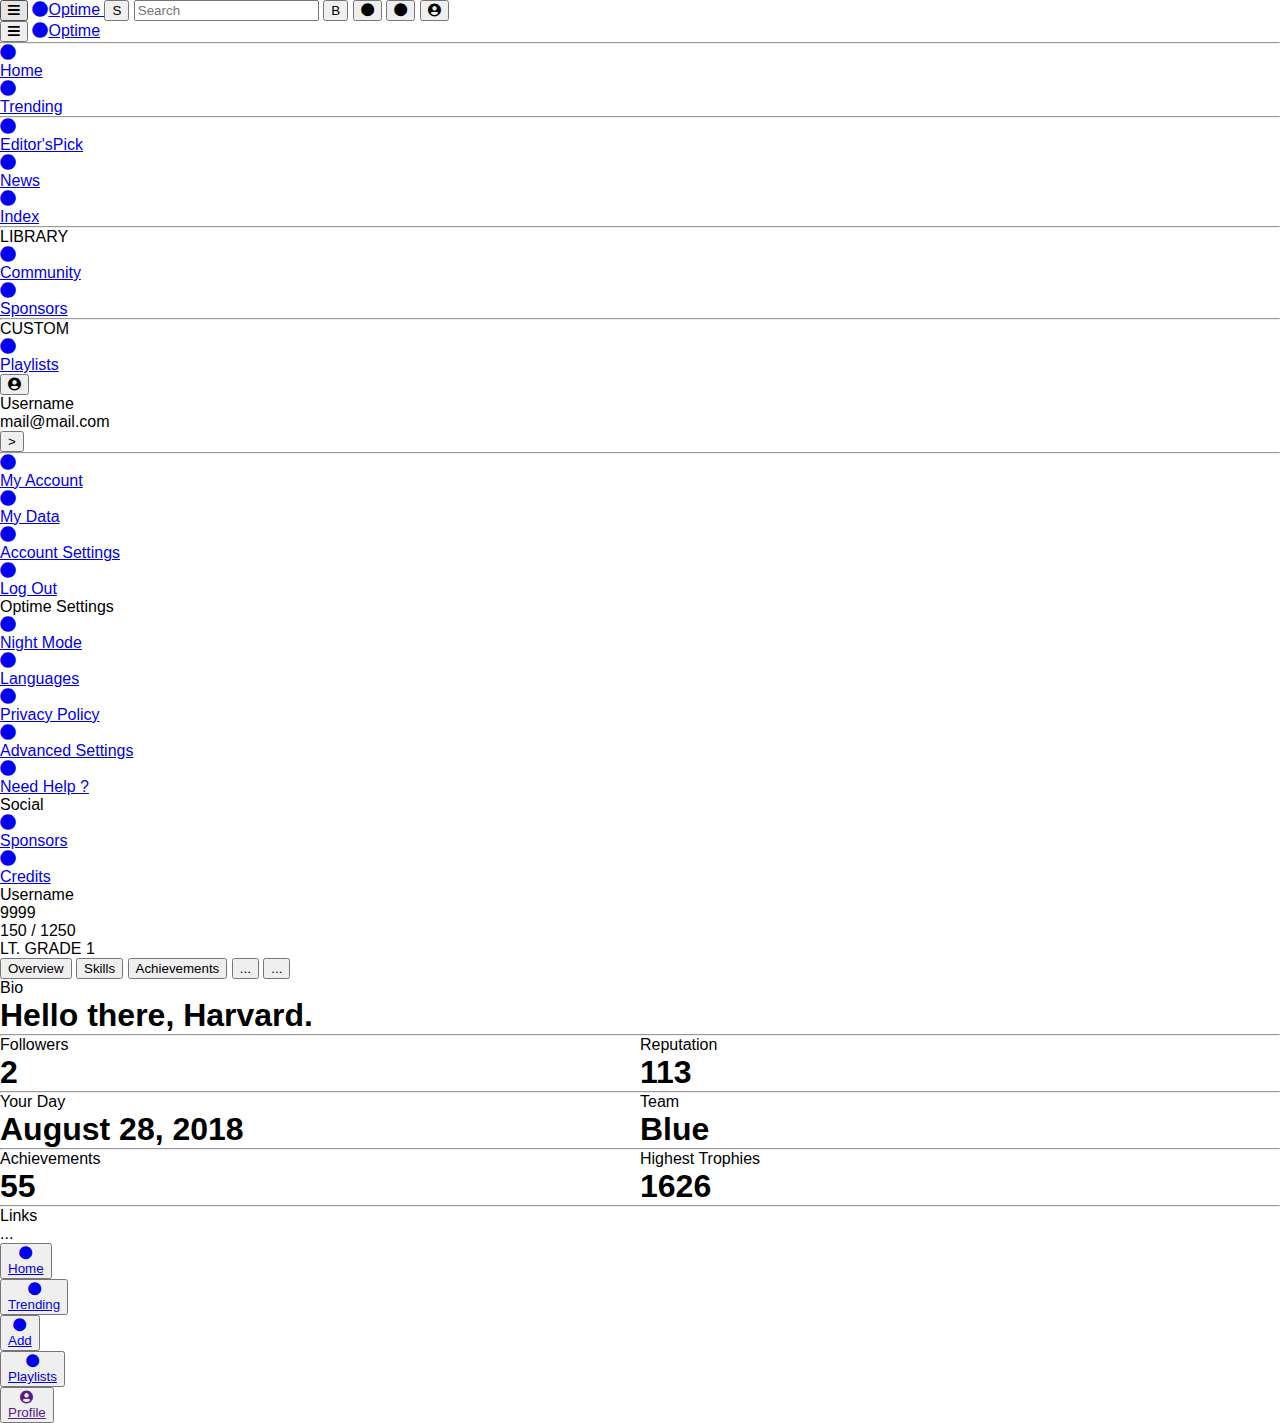
==== WebFiles/html/profile.html @ dbeeae9d "HTML from scratch" ====
﻿<!DOCTYPE html>
<html lang="en">
<head>
    <meta charset="UTF-8">
    <meta name="viewport" content="width=device-width, initial-scale=1.0">
    <meta http-equiv="X-UA-Compatible" content="ie=edge">
	
    <link rel="stylesheet" href="../css/interface.css" type="text/css" media="screen" />
    <link rel="stylesheet" href="../css/profile.css"   type="text/css" media="screen" />
    
    <link rel="stylesheet" href="https://use.fontawesome.com/releases/v5.6.3/css/all.css">

    <title>Profile | WebApp_Skeleton3</title>
</head>

<style>
    
</style>

<body>
    <!-- NavBar (top) -->
    <nav id="topNavBar" class="topNavBar">
		<lhs>
			<button class="navBarButton" onclick="toggleMenuBar(1)"><i class="fas fa-bars openSidebarButton"></i></button>
			<a href="../index.html" id="logoContainer">
				<i id="opLogoIcon" class="fas fa-circle"></i>Optime
            </a>
		</lhs>
				
		<button id="search" class="searchButton">S</button>
  		<input type="text" placeholder="Search">
		<button id="bookmark" class="searchButton">B</button>

		<rhs>
			<button class="navBarButton"><i class="fas fa-circle"></i></button>
			<button class="navBarButton"><i class="fas fa-circle"></i></button>
			<button class="navBarButton" onclick="toggleUserBar(1)"><i class="fas fa-user-circle"></i></button>
		</rhs>
    </nav>
	
    <!-- Menu Bar (left) -->
    <div id="menuBar" class="sideNavBar">
		<header>
			<button class="navBarButton" onclick="toggleMenuBar(0)"><i class="fas fa-bars openSidebarButton"></i></button>
			<a href="../index.html" id="logoContainer">
				<i id="opLogoIcon" class="fas fa-circle"></i>Optime <!-- BUG : Text squished on animation -->
            </a>
		</header>
        <hr class="sidebarSeperator">

        <a href="../index.html" class="sidebarCell">
            <i class="dockButtonIcon fas fa-circle"></i><div class="sectionText">Home</div>
        </a>
        <a href="trending.html" class="sidebarCell">
            <i class="dockButtonIcon fas fa-circle"></i><div class="sectionText">Trending</div>
        </a>
        <hr class="sidebarSeperator">

        <a href="editorspick.html" class="sidebarCell">
            <i class="dockButtonIcon fas fa-circle"></i><div class="sectionText">Editor'sPick</div> <!-- BUG : Text squished on animation with space -->
        </a>
        <a href="news.html" class="sidebarCell">
            <i class="dockButtonIcon fas fa-circle"></i><div class="sectionText">News</div>
        </a>
        <a href="courses_index.html" class="sidebarCell">
            <i class="dockButtonIcon fas fa-circle"></i><div class="sectionText">Index</div>
        </a>
        <hr class="sidebarSeperator">

        <div class="sideBarSectionTitle">LIBRARY</div>
        <a href="community.html" class="sidebarCell">
            <i class="dockButtonIcon fas fa-circle"></i><div class="sectionText">Community</div>
        </a>
        <a href="sponsors.html" class="sidebarCell">
            <i class="dockButtonIcon fas fa-circle"></i><div class="sectionText">Sponsors</div>
        </a>
        <hr class="sidebarSeperator">

        <div class="sideBarSectionTitle">CUSTOM</div>
        <a href="playlists.html" class="sidebarCell">
            <i class="dockButtonIcon fas fa-circle"></i><div class="sectionText">Playlists</div>
        </a>
    </div>
	<div id="menuBarFogScreen" class="fogScreen" onclick="toggleMenuBar(0)"></div>
	
	<!-- User Bar (right) -->
    <div id="userBar" class="sideNavBar">
		<userSection>
			<button class="navBarButton" style="grid-area: profilePicture;" onclick="toggleUserBar(1)"><i class="fas fa-user-circle"></i></button>
			<div class="userBarUsername">Username</div>
			<div class="userBarMail">mail@mail.com</div>
			<button class="userBarExit" onclick="toggleUserBar(0)">></button>
		</userSection>
        <hr class="sidebarSeperator">

        <a href="profile.html" class="sidebarCell">
            <i class="dockButtonIcon fas fa-circle"></i><div class="sectionText">My Account</div>
        </a>
        <a href="trending.html" class="sidebarCell">
            <i class="dockButtonIcon fas fa-circle"></i><div class="sectionText">My Data</div>
        </a>
        <a href="#" class="sidebarCell">
            <i class="dockButtonIcon fas fa-circle"></i><div class="sectionText">Account Settings</div>
        </a>
        <a href="#" class="sidebarCell">
            <i class="dockButtonIcon fas fa-circle"></i><div class="sectionText">Log Out</div>
        </a>

        <div class="sideBarSectionTitle">Optime Settings</div>
        <a href="#" class="sidebarCell">
            <i class="dockButtonIcon fas fa-circle"></i><div class="sectionText">Night Mode</div>
        </a>
	    <a href="#" class="sidebarCell">
            <i class="dockButtonIcon fas fa-circle"></i><div class="sectionText">Languages</div>
        </a>
	    <a href="#" class="sidebarCell">
            <i class="dockButtonIcon fas fa-circle"></i><div class="sectionText">Privacy Policy</div>
        </a>
	    <a href="#" class="sidebarCell">
            <i class="dockButtonIcon fas fa-circle"></i><div class="sectionText">Advanced Settings</div>
        </a>
	    <a href="#" class="sidebarCell">
            <i class="dockButtonIcon fas fa-circle"></i><div class="sectionText">Need Help ?</div>
        </a>
		<div class="sideBarSectionTitle">Social</div>
        	<a href="#" class="sidebarCell">
            <i class="dockButtonIcon fas fa-circle"></i><div class="sectionText">Sponsors</div>
        </a>
	    <a href="#" class="sidebarCell">
            <i class="dockButtonIcon fas fa-circle"></i><div class="sectionText">Credits</div>
        </a>
    </div>
	<div id="userBarFogScreen" class="fogScreen" onclick="toggleUserBar(0)"></div>

    <!-- Profile Main Content -->
    <main>

        <div class="profileHeader">
			<div class="profileHeaderInfo">
				<div class="profilePicture"></div>
				
				<div class="usernameLabel">
					<div class="profileGradeIcon"></div>
					<div class="username">Username</div>	
				</div>
						
				<div class="trophiesLabel">
					<div class="trophiesNumber">9999</div>
					<div class="trophiesIcon"></div>
				</div>
				
				<div class="progressBackground">
					<div class="progress"></div>
					<div class="progressNumbers">150 / 1250</div><div class="progressGrade">LT. GRADE 1</div> 
				</div>			
			</div>
			
			<div class="profileTabs">
				<button class="profileTabButton" onclick="openProfileTab('overview')">	   Overview	    </button>
				<button class="profileTabButton" onclick="openProfileTab('skills')">	       Skills		</button>
				<button class="profileTabButton" onclick="openProfileTab('achievements')"> Achievements </button>
				<button class="profileTabButton">...</button>
				<button class="profileTabButton">...</button>
			</div>
			
		</div>
		
		<div id="overview" class="profileTab">
			<div class="tabSubtitle">Bio</div>
			<h1>Hello there, Harvard.</h1>
			<hr class="separator"></hr>	
			
			<div style="display: flex;">
				<div style="width: 50%;">
					<div class="tabSubtitle">Followers</div>
					<h1>2</h1>			
				</div>
				
				<div style="width: 50%;">
					<div class="tabSubtitle">Reputation</div>
					<h1>113</h1>			
				</div>
			</div>
			<hr class="separator"></hr>	
			
			<div style="display: flex;">
				<div style="width: 50%;">
					<div class="tabSubtitle">Your Day</div>
					<h1>August 28, 2018</h1>			
				</div>
				
				<div style="width: 50%;">
					<div class="tabSubtitle">Team</div>
					<h1>Blue	</h1>		
				</div>
			</div>
			<hr class="separator"></hr>	
			
			<div style="display: flex;">
				<div style="width: 50%;">
					<div class="tabSubtitle">Achievements</div>
					<h1>55</h1>			
				</div>
				
				<div style="width: 50%;">
					<div class="tabSubtitle">Highest Trophies</div>
					<h1>1626	</h1>		
				</div>
			</div>
			<hr class="separator"></hr>		
			
			<div class="tabSubtitle">Links</div>		
			...
			
		</div>
		
		<div id="skills" class="profileTab" style="display: none">
			This is the skills.	
		</div>
		
		<div id="achievements" class="profileTab" style="display: none">
			This is the achievements.	
		</div>
			
    </main>

    <!-- MARK: Setup Dock -->
    <div class="dock">
        <div class="dockButtonContainer">
            <button class="dockButton">
                <a href="../index.html">
                    <i class="dockButtonIcon fas fa-circle"></i>
                    <div class="dockButtonText">Home</div>
                </a>
            </button>
        </div>

        <div class="dockButtonContainer">
            <button class="dockButton">
                <a href="../html/trending.html">
                    <i class="dockButtonIcon fas fa-circle"></i>
                    <div class="dockButtonText">Trending</div>
                </a>
            </button>
        </div>

        <div class="dockButtonContainer">
            <button class="dockButton">
                <a href="../html/add.html">
                    <i class="dockButtonIcon fas fa-circle"></i>
                    <div class="dockButtonText">Add</div>
                </a>
            </button>
        </div>

        <div class="dockButtonContainer">
            <button class="dockButton">
                <a href="../html/playlists.html">
                    <i class="dockButtonIcon fas fa-circle"></i>
                    <div class="dockButtonText">Playlists</div>
                </a>
            </button>
        </div>

        <div class="dockButtonContainer">
            <button class="dockButton">
                <a class="current" href="">
                    <i class="current fas fa-user-circle"></i>
                    <div class="current dockButtonText">Profile</div>
                </a>
            </button>
        </div>
        
    </div>

    <script src="../js/profile.js"></script>
    <script src="../js/interface.js"></script>
	
</body>
</html>
---- WebFiles/css/interface.css ----
/* INSERT BDR HEADER HERE */

* {
    margin: 0;
    font-family: Arial;
}


/* ========= SCROLLBAR ========= */
/* width */
::-webkit-scrollbar {
    width: 5px;
}

/* Track */
::-webkit-scrollbar-track {
    width: 5px;
    background: rgba(0, 0, 0, 0.2);
    border-radius: 10px;
}

/* Handle */
::-webkit-scrollbar-thumb {
    background: rgba(255, 255, 255, 0.5);
    border-radius: 10px;
}

/* Handle on hover */
    ::-webkit-scrollbar-thumb:hover {
        background: rgba(255, 255, 255, 0.5);
    }


/* =====  MAIN PANELS CONTAINER ===== */

.container {
    width: 100%;
    height: 100%;
    position: fixed;
}

.leftpanel {
    width: 250px;
    height: 100%;
    position: fixed;
    left: 0px;
    top: 0px;
    background-color: rgba(50, 50, 50, 1);
    border-collapse: collapse;
}

.leftpanel.nightmode {
    background-color: rgba(50, 50, 50, 1);
}

.middlepanel {
    width: auto;
    height: 100%;
    margin-left: 250px;
    margin-right: 250px;
    background-color: rgba(30, 30, 30, 1);
    padding: 20px;
    overflow-y: scroll;
}

.middlepanel.nightmode {
    background-color: rgba(30, 30, 30, 1);
}

.rightpanel {
    width: 250px;
    height: 100%;
    position: fixed;
    float: right;
    right: 0px;
    top: 0px;
    background-color: rgba(50, 50, 50, 1);
    border-collapse: collapse;
}

.rightpanel.nightmode {
    background-color: rgba(50, 50, 50, 1);
}

/* =====  PANELS INTERFACE ===== */

.title_container {
    color: white;
    font-size: 20px;
    text-align: right;
    margin-right: 20px;
}

.title_line {
    height: 1px;
    width: 100%;
    background-color: white;
}

/* =====  COMMUNITY CELLS ===== */

.community_cell_container {
    display: flex;
    height: 50px;
    font-size: 15px;
    color: white;
    text-decoration: none;
    align-items: center;
    padding-left: 10px;
    margin-top: 5px;
    margin-bottom:5px;
    cursor: pointer;
}

.community_cell_container:hover {
    background-color: rgba(255, 255, 255, 0.1);
}

.community_cell_icon {
    width: 30px;
    height: 30px;
    background-color: rgb(76, 255, 0);
    border-radius: 30px;
    display: inline-block;
    margin-right: 10px;
}

/* ===== FEEDS ===== */
.homeFeed {
	justify-items: center;
	
	display: 			   grid;
	grid-template-columns: repeat(auto-fill, minmax(230px, 1fr));
    grid-gap: 			   10px;

    margin-bottom: 205px;	
}
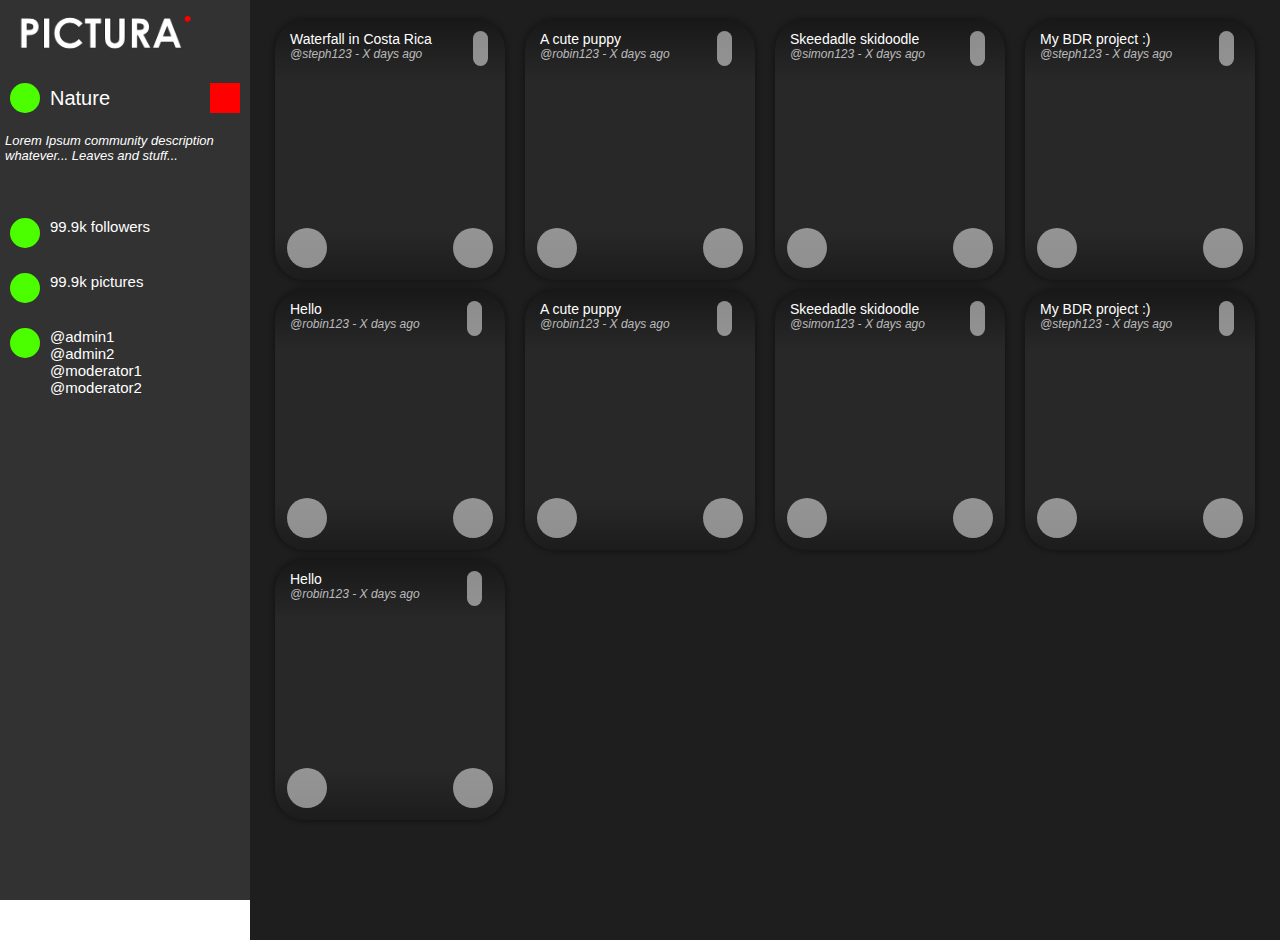
==== commit 03ae9856: "Profile update" ====
--- a/WebFiles/html/profile.html
+++ b/WebFiles/html/profile.html
@@ -4,277 +4,47 @@
     <meta charset="UTF-8">
     <meta name="viewport" content="width=device-width, initial-scale=1.0">
     <meta http-equiv="X-UA-Compatible" content="ie=edge">
-	
-    <link rel="stylesheet" href="../css/interface.css" type="text/css" media="screen" />
-    <link rel="stylesheet" href="../css/profile.css"   type="text/css" media="screen" />
-    
-    <link rel="stylesheet" href="https://use.fontawesome.com/releases/v5.6.3/css/all.css">
 
-    <title>Profile | WebApp_Skeleton3</title>
+    <link rel="stylesheet" href="../css/interface_community.css" type="text/css" media="screen" />
+    <link rel="stylesheet" href="../css/picture.css" type="text/css" media="screen" />
+    <link rel="stylesheet" href="https://use.fontawesome.com/releases/v5.6.3/css/all.css" />
+
+    <title>Pictura : NomProfile</title>
 </head>
 
-<style>
-    
-</style>
+<body id="body" onLoad="initHomeFeed();">
 
-<body>
-    <!-- NavBar (top) -->
-    <nav id="topNavBar" class="topNavBar">
-		<lhs>
-			<button class="navBarButton" onclick="toggleMenuBar(1)"><i class="fas fa-bars openSidebarButton"></i></button>
-			<a href="../index.html" id="logoContainer">
-				<i id="opLogoIcon" class="fas fa-circle"></i>Optime
-            </a>
-		</lhs>
-				
-		<button id="search" class="searchButton">S</button>
-  		<input type="text" placeholder="Search">
-		<button id="bookmark" class="searchButton">B</button>
+    <div class="container">
+        <!-- COMMUNITY PANEL -->
+        <div class="leftpanel">
+            <img src="../imgs/pictura_logo.png" style="width:80%; margin-top:10px; margin-bottom: 10px;" />
 
-		<rhs>
-			<button class="navBarButton"><i class="fas fa-circle"></i></button>
-			<button class="navBarButton"><i class="fas fa-circle"></i></button>
-			<button class="navBarButton" onclick="toggleUserBar(1)"><i class="fas fa-user-circle"></i></button>
-		</rhs>
-    </nav>
-	
-    <!-- Menu Bar (left) -->
-    <div id="menuBar" class="sideNavBar">
-		<header>
-			<button class="navBarButton" onclick="toggleMenuBar(0)"><i class="fas fa-bars openSidebarButton"></i></button>
-			<a href="../index.html" id="logoContainer">
-				<i id="opLogoIcon" class="fas fa-circle"></i>Optime <!-- BUG : Text squished on animation -->
-            </a>
-		</header>
-        <hr class="sidebarSeperator">
+            <div class="community_cell_container_header">
+                <div class="community_cell_icon_header"></div> Nature
+                <a href="../index.html" class="community_exit_button_header"></a>
+            </div>
 
-        <a href="../index.html" class="sidebarCell">
-            <i class="dockButtonIcon fas fa-circle"></i><div class="sectionText">Home</div>
-        </a>
-        <a href="trending.html" class="sidebarCell">
-            <i class="dockButtonIcon fas fa-circle"></i><div class="sectionText">Trending</div>
-        </a>
-        <hr class="sidebarSeperator">
+            <div class="community_description">Lorem Ipsum community description whatever... Leaves and stuff...</div>
 
-        <a href="editorspick.html" class="sidebarCell">
-            <i class="dockButtonIcon fas fa-circle"></i><div class="sectionText">Editor'sPick</div> <!-- BUG : Text squished on animation with space -->
-        </a>
-        <a href="news.html" class="sidebarCell">
-            <i class="dockButtonIcon fas fa-circle"></i><div class="sectionText">News</div>
-        </a>
-        <a href="courses_index.html" class="sidebarCell">
-            <i class="dockButtonIcon fas fa-circle"></i><div class="sectionText">Index</div>
-        </a>
-        <hr class="sidebarSeperator">
+            <div class="community_cell_container">
+                <div class="community_cell_icon"></div> 99.9k followers
+            </div>
+            <div class="community_cell_container">
+                <div class="community_cell_icon"></div> 99.9k pictures
+            </div>
+            <div class="community_cell_container">
+                <div class="community_cell_icon"></div> @admin1 <br> @admin2 <br> @moderator1 <br> @moderator2
+            </div>
 
-        <div class="sideBarSectionTitle">LIBRARY</div>
-        <a href="community.html" class="sidebarCell">
-            <i class="dockButtonIcon fas fa-circle"></i><div class="sectionText">Community</div>
-        </a>
-        <a href="sponsors.html" class="sidebarCell">
-            <i class="dockButtonIcon fas fa-circle"></i><div class="sectionText">Sponsors</div>
-        </a>
-        <hr class="sidebarSeperator">
-
-        <div class="sideBarSectionTitle">CUSTOM</div>
-        <a href="playlists.html" class="sidebarCell">
-            <i class="dockButtonIcon fas fa-circle"></i><div class="sectionText">Playlists</div>
-        </a>
-    </div>
-	<div id="menuBarFogScreen" class="fogScreen" onclick="toggleMenuBar(0)"></div>
-	
-	<!-- User Bar (right) -->
-    <div id="userBar" class="sideNavBar">
-		<userSection>
-			<button class="navBarButton" style="grid-area: profilePicture;" onclick="toggleUserBar(1)"><i class="fas fa-user-circle"></i></button>
-			<div class="userBarUsername">Username</div>
-			<div class="userBarMail">mail@mail.com</div>
-			<button class="userBarExit" onclick="toggleUserBar(0)">></button>
-		</userSection>
-        <hr class="sidebarSeperator">
-
-        <a href="profile.html" class="sidebarCell">
-            <i class="dockButtonIcon fas fa-circle"></i><div class="sectionText">My Account</div>
-        </a>
-        <a href="trending.html" class="sidebarCell">
-            <i class="dockButtonIcon fas fa-circle"></i><div class="sectionText">My Data</div>
-        </a>
-        <a href="#" class="sidebarCell">
-            <i class="dockButtonIcon fas fa-circle"></i><div class="sectionText">Account Settings</div>
-        </a>
-        <a href="#" class="sidebarCell">
-            <i class="dockButtonIcon fas fa-circle"></i><div class="sectionText">Log Out</div>
-        </a>
-
-        <div class="sideBarSectionTitle">Optime Settings</div>
-        <a href="#" class="sidebarCell">
-            <i class="dockButtonIcon fas fa-circle"></i><div class="sectionText">Night Mode</div>
-        </a>
-	    <a href="#" class="sidebarCell">
-            <i class="dockButtonIcon fas fa-circle"></i><div class="sectionText">Languages</div>
-        </a>
-	    <a href="#" class="sidebarCell">
-            <i class="dockButtonIcon fas fa-circle"></i><div class="sectionText">Privacy Policy</div>
-        </a>
-	    <a href="#" class="sidebarCell">
-            <i class="dockButtonIcon fas fa-circle"></i><div class="sectionText">Advanced Settings</div>
-        </a>
-	    <a href="#" class="sidebarCell">
-            <i class="dockButtonIcon fas fa-circle"></i><div class="sectionText">Need Help ?</div>
-        </a>
-		<div class="sideBarSectionTitle">Social</div>
-        	<a href="#" class="sidebarCell">
-            <i class="dockButtonIcon fas fa-circle"></i><div class="sectionText">Sponsors</div>
-        </a>
-	    <a href="#" class="sidebarCell">
-            <i class="dockButtonIcon fas fa-circle"></i><div class="sectionText">Credits</div>
-        </a>
-    </div>
-	<div id="userBarFogScreen" class="fogScreen" onclick="toggleUserBar(0)"></div>
-
-    <!-- Profile Main Content -->
-    <main>
-
-        <div class="profileHeader">
-			<div class="profileHeaderInfo">
-				<div class="profilePicture"></div>
-				
-				<div class="usernameLabel">
-					<div class="profileGradeIcon"></div>
-					<div class="username">Username</div>	
-				</div>
-						
-				<div class="trophiesLabel">
-					<div class="trophiesNumber">9999</div>
-					<div class="trophiesIcon"></div>
-				</div>
-				
-				<div class="progressBackground">
-					<div class="progress"></div>
-					<div class="progressNumbers">150 / 1250</div><div class="progressGrade">LT. GRADE 1</div> 
-				</div>			
-			</div>
-			
-			<div class="profileTabs">
-				<button class="profileTabButton" onclick="openProfileTab('overview')">	   Overview	    </button>
-				<button class="profileTabButton" onclick="openProfileTab('skills')">	       Skills		</button>
-				<button class="profileTabButton" onclick="openProfileTab('achievements')"> Achievements </button>
-				<button class="profileTabButton">...</button>
-				<button class="profileTabButton">...</button>
-			</div>
-			
-		</div>
-		
-		<div id="overview" class="profileTab">
-			<div class="tabSubtitle">Bio</div>
-			<h1>Hello there, Harvard.</h1>
-			<hr class="separator"></hr>	
-			
-			<div style="display: flex;">
-				<div style="width: 50%;">
-					<div class="tabSubtitle">Followers</div>
-					<h1>2</h1>			
-				</div>
-				
-				<div style="width: 50%;">
-					<div class="tabSubtitle">Reputation</div>
-					<h1>113</h1>			
-				</div>
-			</div>
-			<hr class="separator"></hr>	
-			
-			<div style="display: flex;">
-				<div style="width: 50%;">
-					<div class="tabSubtitle">Your Day</div>
-					<h1>August 28, 2018</h1>			
-				</div>
-				
-				<div style="width: 50%;">
-					<div class="tabSubtitle">Team</div>
-					<h1>Blue	</h1>		
-				</div>
-			</div>
-			<hr class="separator"></hr>	
-			
-			<div style="display: flex;">
-				<div style="width: 50%;">
-					<div class="tabSubtitle">Achievements</div>
-					<h1>55</h1>			
-				</div>
-				
-				<div style="width: 50%;">
-					<div class="tabSubtitle">Highest Trophies</div>
-					<h1>1626	</h1>		
-				</div>
-			</div>
-			<hr class="separator"></hr>		
-			
-			<div class="tabSubtitle">Links</div>		
-			...
-			
-		</div>
-		
-		<div id="skills" class="profileTab" style="display: none">
-			This is the skills.	
-		</div>
-		
-		<div id="achievements" class="profileTab" style="display: none">
-			This is the achievements.	
-		</div>
-			
-    </main>
-
-    <!-- MARK: Setup Dock -->
-    <div class="dock">
-        <div class="dockButtonContainer">
-            <button class="dockButton">
-                <a href="../index.html">
-                    <i class="dockButtonIcon fas fa-circle"></i>
-                    <div class="dockButtonText">Home</div>
-                </a>
-            </button>
         </div>
 
-        <div class="dockButtonContainer">
-            <button class="dockButton">
-                <a href="../html/trending.html">
-                    <i class="dockButtonIcon fas fa-circle"></i>
-                    <div class="dockButtonText">Trending</div>
-                </a>
-            </button>
+        <!-- PICTURE FEED -->
+        <div class="rightpanel">
+            <div class="homeFeed" id="homeFeed"></div>
         </div>
+    </div>
+</body>
 
-        <div class="dockButtonContainer">
-            <button class="dockButton">
-                <a href="../html/add.html">
-                    <i class="dockButtonIcon fas fa-circle"></i>
-                    <div class="dockButtonText">Add</div>
-                </a>
-            </button>
-        </div>
+<script src="../js/home.js"></script>
 
-        <div class="dockButtonContainer">
-            <button class="dockButton">
-                <a href="../html/playlists.html">
-                    <i class="dockButtonIcon fas fa-circle"></i>
-                    <div class="dockButtonText">Playlists</div>
-                </a>
-            </button>
-        </div>
-
-        <div class="dockButtonContainer">
-            <button class="dockButton">
-                <a class="current" href="">
-                    <i class="current fas fa-user-circle"></i>
-                    <div class="current dockButtonText">Profile</div>
-                </a>
-            </button>
-        </div>
-        
-    </div>
-
-    <script src="../js/profile.js"></script>
-    <script src="../js/interface.js"></script>
-	
-</body>
 </html>--- a/WebFiles/css/interface_community.css
+++ b/WebFiles/css/interface_community.css
@@ -0,0 +1,145 @@
+/* INSERT BDR HEADER HERE */
+body, html {
+  height: 100%;
+  width: 100%;
+  margin: 0;
+}
+
+* {
+    margin: 0;
+    font-family: Arial;
+}
+
+
+/* ========= SCROLLBAR ========= */
+/* width */
+::-webkit-scrollbar {
+    width: 5px;
+}
+
+/* Track */
+::-webkit-scrollbar-track {
+    width: 5px;
+    background: rgba(0, 0, 0, 0.2);
+    border-radius: 10px;
+}
+
+/* Handle */
+::-webkit-scrollbar-thumb {
+    background: rgba(255, 255, 255, 0.5);
+    border-radius: 10px;
+}
+
+/* Handle on hover */
+    ::-webkit-scrollbar-thumb:hover {
+        background: rgba(255, 255, 255, 0.5);
+    }
+
+
+/* =====  MAIN PANELS CONTAINER ===== */
+
+.container {
+    width: 100%;
+    height: 100%;
+}
+
+.leftpanel {
+    width: 250px;
+    height: 100%;
+    position: fixed;
+    left: 0px;
+    top: 0px;
+    background-color: rgba(50, 50, 50, 1);
+    border-collapse: collapse;
+}
+
+.leftpanel.nightmode {
+    background-color: rgba(50, 50, 50, 1);
+}
+
+.rightpanel {
+    width: auto;
+    height: 100%;
+    margin-left: 250px;
+    background-color: rgba(30, 30, 30, 1);
+    padding: 20px;
+    overflow-y: scroll;
+}
+
+.rightpanel.nightmode {
+    background-color: rgba(30, 30, 30, 1);
+}
+
+/* =====  COMMUNITY CELLS ===== */
+
+.community_cell_container_header {
+    display: flex;
+    height: 60px;
+    font-size: 20px;
+    color: white;
+    text-decoration: none;
+    align-items: center;
+    padding-left: 10px;
+}
+
+.community_cell_icon_header {
+    width: 30px;
+    height: 30px;
+    background-color: rgb(76, 255, 0);
+    border-radius: 30px;
+    display: inline-block;
+    margin-right: 10px;
+}
+
+.community_exit_button_header {
+    width: 30px;
+    height: 30px;
+    background-color:red;
+    display: inline-block;
+    margin-right: 10px;
+    position: absolute;
+    right : 0px;
+}
+
+
+.community_cell_container {
+    display: flex;
+    height: 50px;
+    font-size: 15px;
+    color: white;
+    text-decoration: none;
+    align-items: top;
+    padding-left: 10px;
+    margin-top: 5px;
+    margin-bottom:5px;
+}
+
+.community_cell_icon {
+    width: 30px;
+    height: 30px;
+    background-color: rgb(76, 255, 0);
+    border-radius: 30px;
+    display: inline-block;
+    margin-right: 10px;
+}
+
+.community_description {
+    width: 100%;
+    height: auto;
+    color: white;
+    font-size: 13px;
+    font-style: italic;
+    padding: 5px;
+    margin-bottom: 50px;
+}
+
+/* ===== FEEDS ===== */
+.homeFeed {
+	justify-items: center;
+	
+	display: 			   grid;
+	grid-template-columns: repeat(auto-fill, minmax(230px, 1fr));
+    grid-gap: 			   10px;
+
+    margin-bottom: 205px;	
+}--- a/WebFiles/css/picture.css
+++ b/WebFiles/css/picture.css
@@ -0,0 +1,133 @@
+/* INSERT BDR HEADER HERE */
+
+
+/* =====  PICTURE CELLS  ===== */
+.picturePreview {
+    background-color: rgba(40, 40, 40, 1);
+    height: 		  260px;
+    width:  		  230px;
+    border-radius: 	  30px;
+	position: 		  relative;
+	
+	color: 		     rgba(255, 255, 255, 0.5);
+	text-decoration: none;
+	
+    box-shadow: 0 0 5px 2px rgba(0, 0, 0, 0.3);
+	
+	-webkit-transition: all 0.5s;
+    -moz-transition: 	all 0.5s;
+    -o-transition: 		all 0.5s;
+    -ms-transition: 		all 0.5s;
+    transition: 			all 0.5s;
+}
+
+.picturePreview:hover {
+    background-color: rgb(0, 162, 255);
+	-webkit-transition: all 0s;
+    -moz-transition: 	all 0s;
+    -o-transition: 		all 0s;
+    -ms-transition: 		all 0s;
+    transition: 			all 0s;
+}
+
+.picturePreviewHeaderTitle { 
+	grid-area: title; 
+	color: 		 rgba(255, 255, 255, 1);
+	font-size:   14px;
+	text-align:  left;
+	
+	position: relative;
+	top: 	  10px;
+	left: 	  15px;	
+}
+
+.picturePreviewHeaderSubtitle { 
+	grid-area: subtitle;
+	color: 		 rgba(255, 255, 255, 0.7);
+	font-family: Arial;
+	font-size:   12px;
+	font-style: italic;
+
+	position: relative;
+	top: 	  7px;	
+	left: 	  15px;	
+}
+
+.picturePreviewOptionsButton {
+	grid-area: options;
+    background-color: rgba(255, 255, 255, 0.5);
+	height: 		  35px;
+    width: 			  15px;
+    border-radius: 	  10px;		
+    border: 		  none;
+	
+	position: relative;
+	top: 	  10px;	
+	right: 	  -20px;	
+	cursor: pointer;
+}
+
+.picturePreviewOptionsButton:hover {
+	background-color: rgba(255, 255, 255, 1);
+}
+
+.picturePreviewHeader {
+	width:100%;
+	height: auto;
+	display: inline-grid;  
+	grid-template-areas:
+    'title    options'
+    'subtitle options';
+}
+
+.picturePreviewTitle {
+	color: 		 rgba(255, 255, 255, 1);
+	font-family: Helvetica;
+	font-size:   20px;
+	font-weight: bold;
+
+	position: relative;
+	top: 	  40px;
+	left: 	  15px;
+}
+
+.picturePreviewFooter {
+	display: 	     flex;
+	width:           100%;
+	justify-content: space-between;
+	
+	position: absolute;
+	bottom:   12px;
+}
+
+.picturePreviewFooterButton {
+    background-color: rgba(255, 255, 255, 0.5);
+	height:			  40px;
+    width: 			  40px;
+    border-radius: 	  20px;		
+	border: none;	
+	margin-left: 12px;
+	margin-right:12px;
+}
+
+.picturePreviewShadowTop {
+	width: 100%;
+	height: 60px;
+	background: linear-gradient(180deg, rgba(0,0,0,0.4) 0%, rgba(0,0,0,0) 100%);
+	border-top-left-radius: 30px;
+	border-top-right-radius: 30px;
+	position: absolute;
+	left: 0px;
+	top: 0px;
+}
+
+.picturePreviewShadowBottom {
+	width: 100%;
+	height: 50px;
+	background: linear-gradient(0deg, rgba(0,0,0,0.3) 0%, rgba(0,0,0,0) 100%);
+	border-bottom-left-radius: 30px;
+	border-bottom-right-radius: 30px;
+	position: absolute;
+	left: 0px;
+	bottom: 0px;
+}